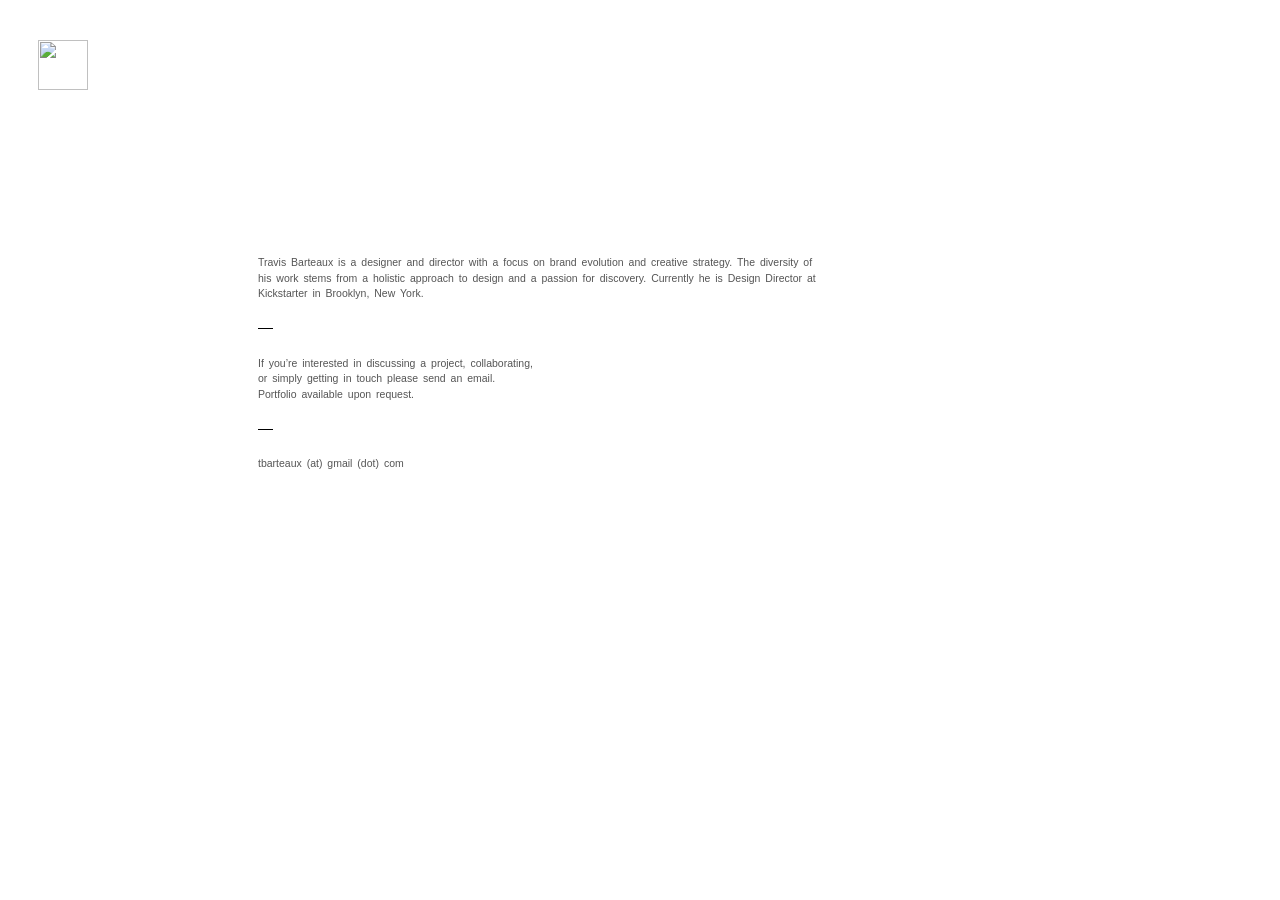
==== index.html @ b6873e74 "update profile text" ====
<!DOCTYPE  html>
<html>
<head>
  <meta charset="UTF-8">
  <link rel="stylesheet" type="text/css" href="css/styles.css">
  <title>travis barteaux</title>
</head>
<body>
  <img src="https://cloud.githubusercontent.com/assets/11380180/9763918/279981b4-56da-11e5-8349-0e5c886bb17f.png">
  <div class="magic-container">
    
      <p>
        Travis Barteaux is a designer and director with a focus on brand evolution and creative strategy. The diversity of his work stems from a holistic approach to design and a passion for discovery. Currently he is Design Director at Kickstarter in Brooklyn, New York. 
      </p><br>
      <div class="hr"></div><br>
    
   
      <p>
        If you’re interested in discussing a project, collaborating,<br>
    or simply getting in touch please send an email.<br>Portfolio available upon request.
      </p><br>
      <div class="hr"></div><br>
   
      <p>tbarteaux (at) gmail (dot) com</p><br>
    
  </div>
</body>
</html>
---- css/styles.css ----
body {font-family: Arial, Helvetica; font-size: 10.5px; line-height: 1.5;word-spacing:2px;color:#555;}
.magic-container {
  margin: 160px 0 0 250px;
}
p {width: 560px;}
.hr {height: 1px;width:15px;background-color:#000000;}
img {margin:32px 0 0 30px;width:50px;height:50px;}
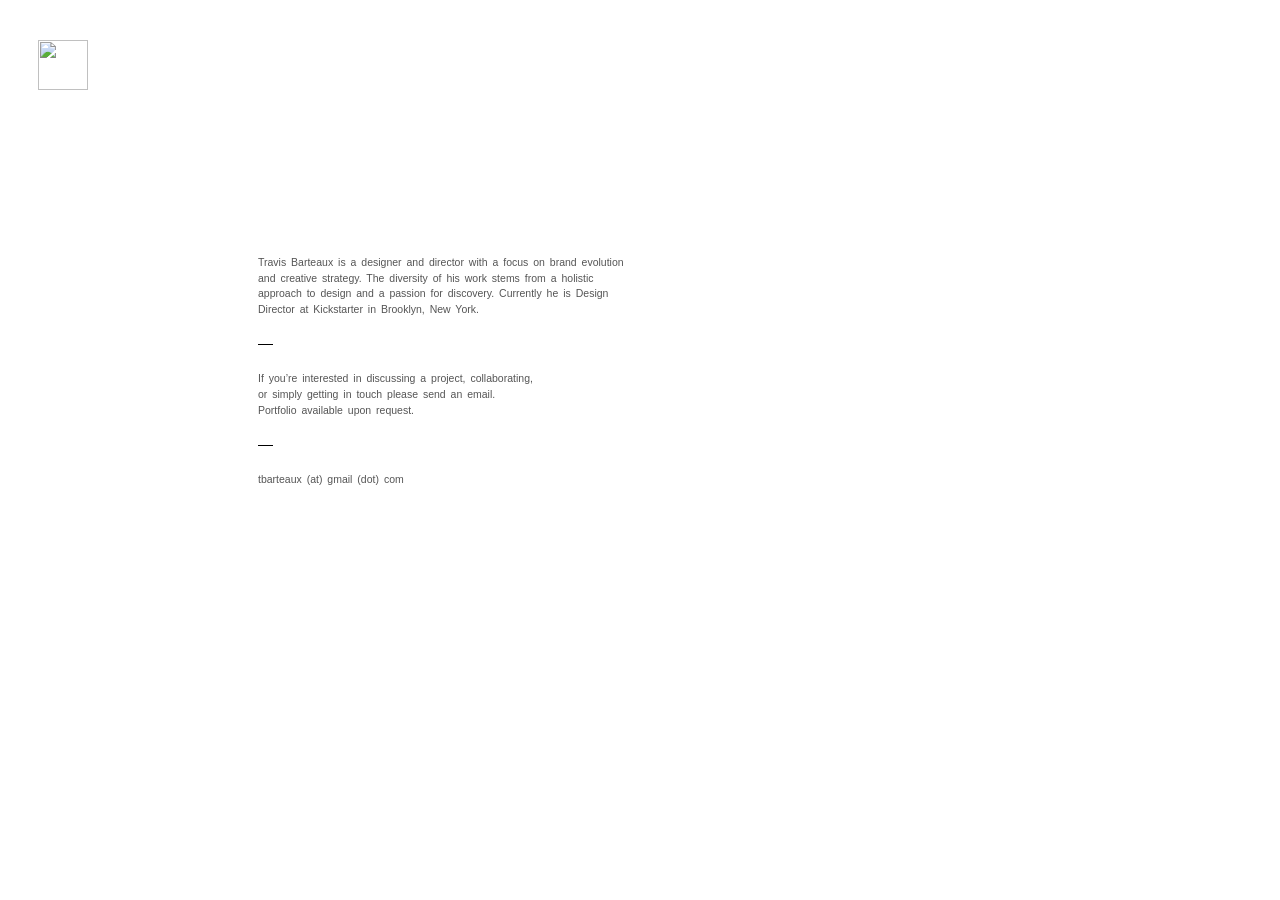
==== commit 512db8be: "update line break" ====
--- a/index.html
+++ b/index.html
@@ -10,7 +10,7 @@
   <div class="magic-container">
     
       <p>
-        Travis Barteaux is a designer and director with a focus on brand evolution and creative strategy. The diversity of his work stems from a holistic approach to design and a passion for discovery. Currently he is Design Director at Kickstarter in Brooklyn, New York. 
+        Travis Barteaux is a designer and director with a focus on brand evolution<br>and creative strategy. The diversity of his work stems from a holistic<br>approach to design and a passion for discovery. Currently he is Design<br>Director at Kickstarter in Brooklyn, New York. 
       </p><br>
       <div class="hr"></div><br>
     
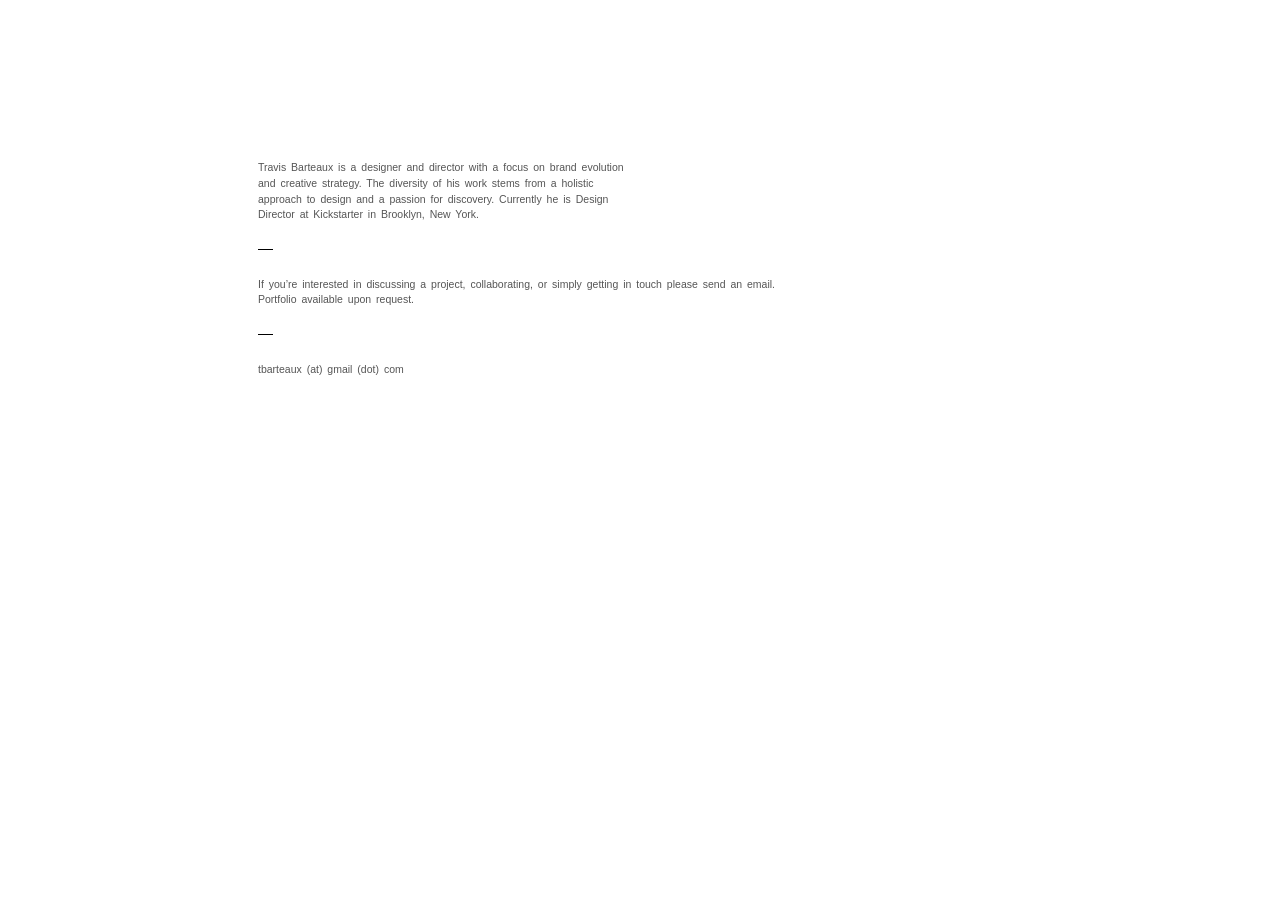
==== commit f557f150: "update line break" ====
--- a/index.html
+++ b/index.html
@@ -6,7 +6,6 @@
   <title>travis barteaux</title>
 </head>
 <body>
-  <img src="https://cloud.githubusercontent.com/assets/11380180/9763918/279981b4-56da-11e5-8349-0e5c886bb17f.png">
   <div class="magic-container">
     
       <p>
@@ -16,8 +15,8 @@
     
    
       <p>
-        If you’re interested in discussing a project, collaborating,<br>
-    or simply getting in touch please send an email.<br>Portfolio available upon request.
+        If you’re interested in discussing a project, collaborating,
+    or simply getting in touch please send an email. Portfolio available upon request.
       </p><br>
       <div class="hr"></div><br>
    
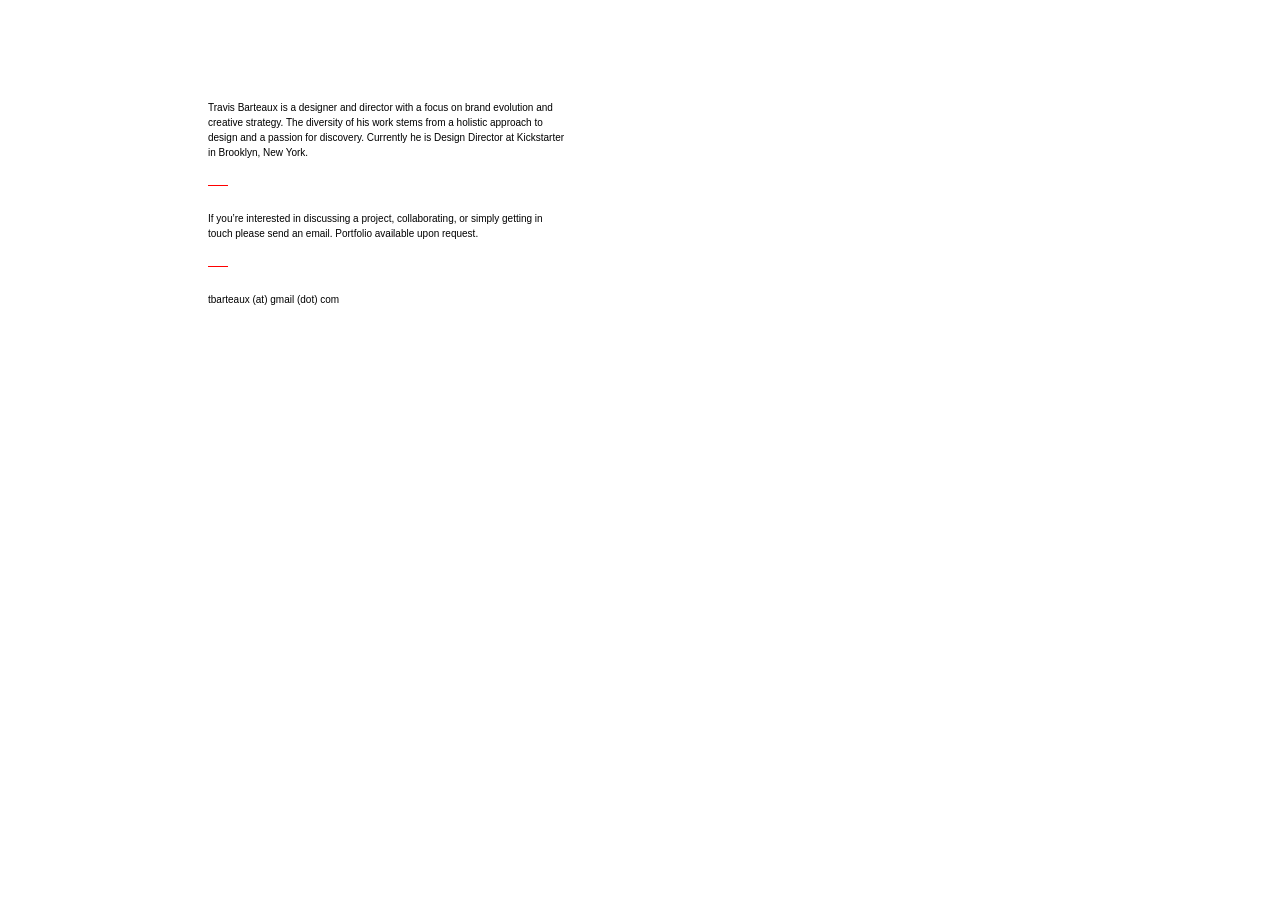
==== commit 082687a1: "add responsiveness" ====
--- a/index.html
+++ b/index.html
@@ -8,19 +8,19 @@
 <body>
   <div class="magic-container">
     
-      <p>
-        Travis Barteaux is a designer and director with a focus on brand evolution<br>and creative strategy. The diversity of his work stems from a holistic<br>approach to design and a passion for discovery. Currently he is Design<br>Director at Kickstarter in Brooklyn, New York. 
+      <p class="info">
+        Travis Barteaux is a designer and director with a focus on brand evolution and creative strategy. The diversity of his work stems from a holistic approach to design and a passion for discovery. Currently he is Design Director at Kickstarter in Brooklyn, New York. 
       </p><br>
       <div class="hr"></div><br>
     
    
-      <p>
+      <p class="info">
         If you’re interested in discussing a project, collaborating,
     or simply getting in touch please send an email. Portfolio available upon request.
       </p><br>
       <div class="hr"></div><br>
    
-      <p>tbarteaux (at) gmail (dot) com</p><br>
+      <p class="info">tbarteaux (at) gmail (dot) com</p><br>
     
   </div>
 </body>
--- a/css/styles.css
+++ b/css/styles.css
@@ -1,8 +1,47 @@
 
-body {font-family: Arial, Helvetica; font-size: 10.5px; line-height: 1.5;word-spacing:2px;color:#555;}
-.magic-container {
-  margin: 160px 0 0 250px;
+body { font-family: arial; font-size: 10px; line-height: 15px; }
+.magic-container { margin: 100px 0 0 200px; }
+.info { width: 34%; }
+.hr { height: 1px; width:20px; background-color: red; }
+
+@media screen and (max-width:1024px) {
+  .info {
+    width: 43%;
+  }
+  .hr {
+    margin-left: 20px;
+  }
 }
-p {width: 560px;}
-.hr {height: 1px;width:15px;background-color:#000000;}
-img {margin:32px 0 0 30px;width:50px;height:50px;}
+@media screen and (max-width:980px) {
+  .info {
+    width: 50%;
+  }
+  .hr {
+    margin-left: 20px;
+  }
+}
+@media screen and (max-width:700px){
+  .magic-container {
+    margin: 100px 0 0 0;
+  } 
+  .info {
+    padding: 0 20px;
+    width: 54%;
+  }
+  .hr {
+    margin-left: 20px;
+  }
+}
+
+@media screen and (max-width:480px){
+  .magic-container {
+    margin: 100px 0 0 0;
+  } 
+  .info {
+    padding: 0 20px;
+    width: 85%;
+  }
+  .hr {
+    margin-left: 20px;
+  }
+}
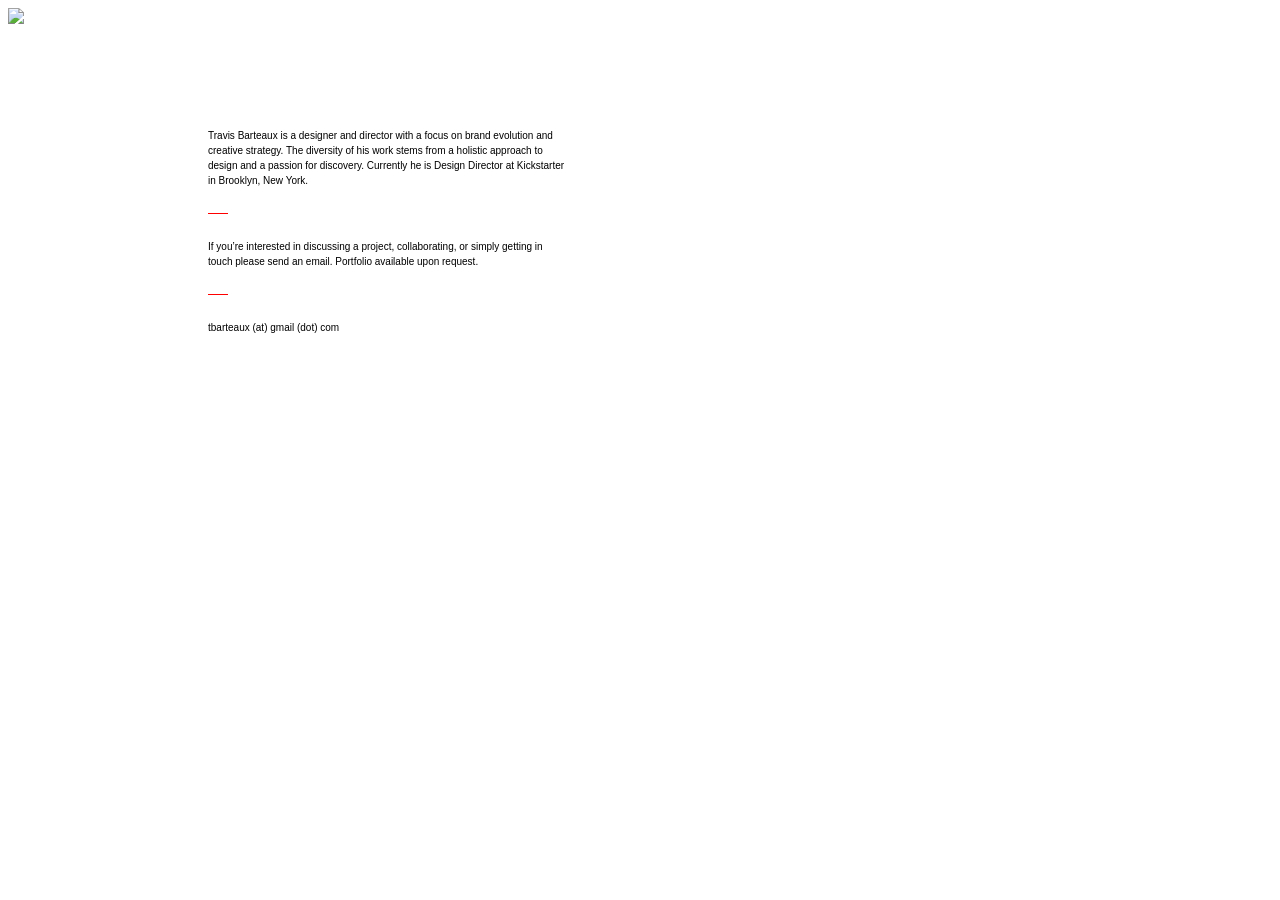
==== commit 20419bb4: "update responsiveness" ====
--- a/index.html
+++ b/index.html
@@ -6,21 +6,22 @@
   <title>travis barteaux</title>
 </head>
 <body>
+  <img src="https://cloud.githubusercontent.com/assets/11380180/9763918/279981b4-56da-11e5-8349-0e5c886bb17f.png">
   <div class="magic-container">
     
-      <p class="info">
-        Travis Barteaux is a designer and director with a focus on brand evolution and creative strategy. The diversity of his work stems from a holistic approach to design and a passion for discovery. Currently he is Design Director at Kickstarter in Brooklyn, New York. 
-      </p><br>
-      <div class="hr"></div><br>
-    
-   
-      <p class="info">
-        If you’re interested in discussing a project, collaborating,
-    or simply getting in touch please send an email. Portfolio available upon request.
-      </p><br>
-      <div class="hr"></div><br>
-   
-      <p class="info">tbarteaux (at) gmail (dot) com</p><br>
+    <p class="info">
+      Travis Barteaux is a designer and director with a focus on brand evolution and creative strategy. The diversity of his work stems from a holistic approach to design and a passion for discovery. Currently he is Design Director at Kickstarter in Brooklyn, New York. 
+    </p><br>
+    <div class="hr"></div><br>
+  
+
+    <p class="info">
+      If you’re interested in discussing a project, collaborating,
+  or simply getting in touch please send an email. Portfolio available upon request.
+    </p><br>
+    <div class="hr"></div><br>
+ 
+    <p class="info">tbarteaux (at) gmail (dot) com</p><br>
     
   </div>
 </body>
--- a/css/styles.css
+++ b/css/styles.css
@@ -1,4 +1,3 @@
-
 body { font-family: arial; font-size: 10px; line-height: 15px; }
 .magic-container { margin: 100px 0 0 200px; }
 .info { width: 34%; }
@@ -44,4 +43,5 @@
   .hr {
     margin-left: 20px;
   }
-}+}
+
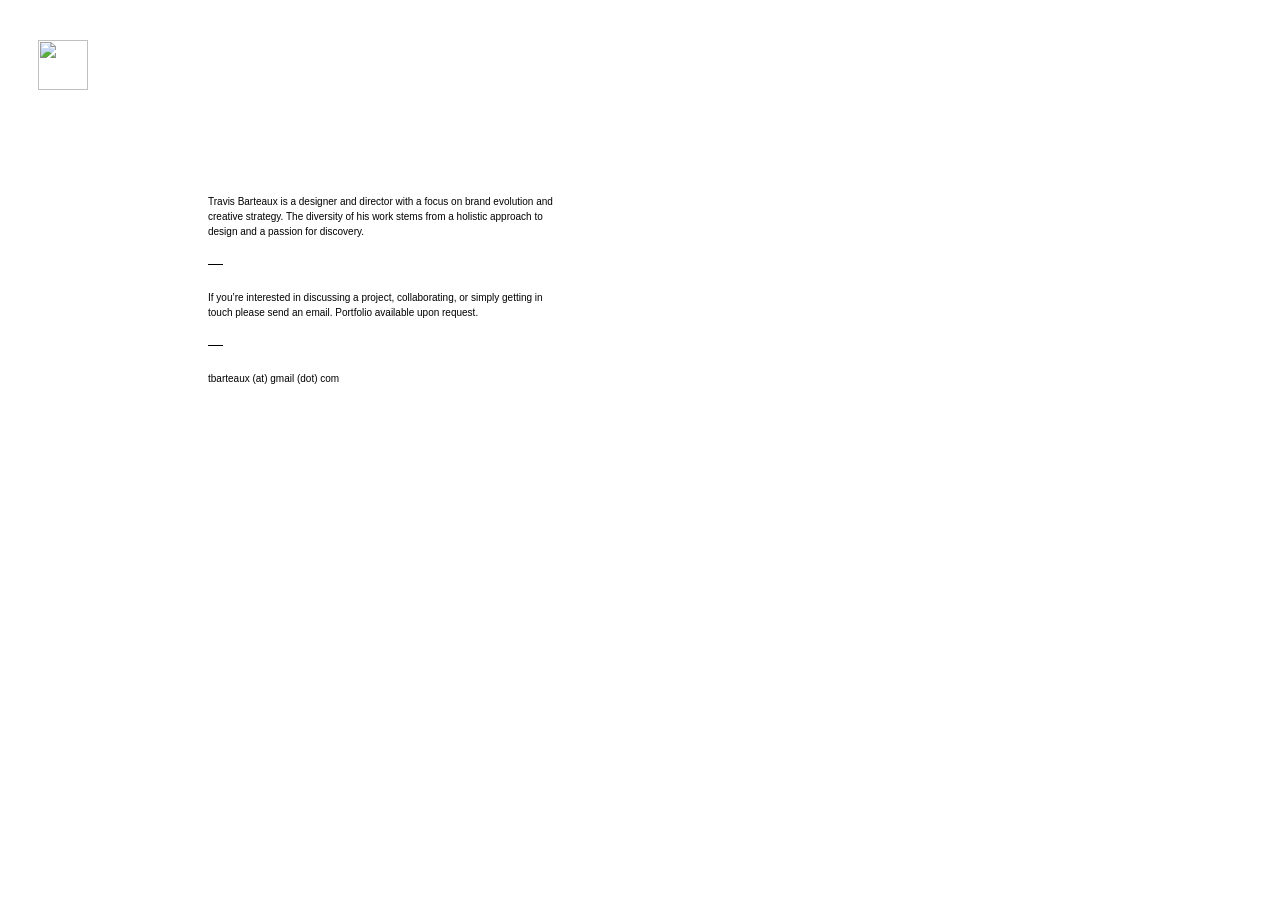
==== commit 95f4c452: "Remove current work part." ====
--- a/index.html
+++ b/index.html
@@ -10,7 +10,7 @@
   <div class="magic-container">
     
     <p class="info">
-      Travis Barteaux is a designer and director with a focus on brand evolution and creative strategy. The diversity of his work stems from a holistic approach to design and a passion for discovery. Currently he is Design Director at Kickstarter in Brooklyn, New York. 
+      Travis Barteaux is a designer and director with a focus on brand evolution and creative strategy. The diversity of his work stems from a holistic approach to design and a passion for discovery. 
     </p><br>
     <div class="hr"></div><br>
   
--- a/css/styles.css
+++ b/css/styles.css
@@ -1,22 +1,17 @@
 body { font-family: arial; font-size: 10px; line-height: 15px; }
 .magic-container { margin: 100px 0 0 200px; }
 .info { width: 34%; }
-.hr { height: 1px; width:20px; background-color: red; }
+.hr { height: 1px; width:15px; background-color: #000; }
+img { margin:32px 0 0 30px;width:50px;height:50px; }
 
 @media screen and (max-width:1024px) {
   .info {
     width: 43%;
   }
-  .hr {
-    margin-left: 20px;
-  }
 }
 @media screen and (max-width:980px) {
   .info {
     width: 50%;
-  }
-  .hr {
-    margin-left: 20px;
   }
 }
 @media screen and (max-width:700px){
@@ -24,11 +19,11 @@
     margin: 100px 0 0 0;
   } 
   .info {
-    padding: 0 20px;
+    padding: 0 30px;
     width: 54%;
   }
   .hr {
-    margin-left: 20px;
+    margin-left: 30px;
   }
 }
 
@@ -37,11 +32,11 @@
     margin: 100px 0 0 0;
   } 
   .info {
-    padding: 0 20px;
+    padding: 0 30px;
     width: 85%;
   }
   .hr {
-    margin-left: 20px;
+    margin-left: 30px;
   }
 }
 
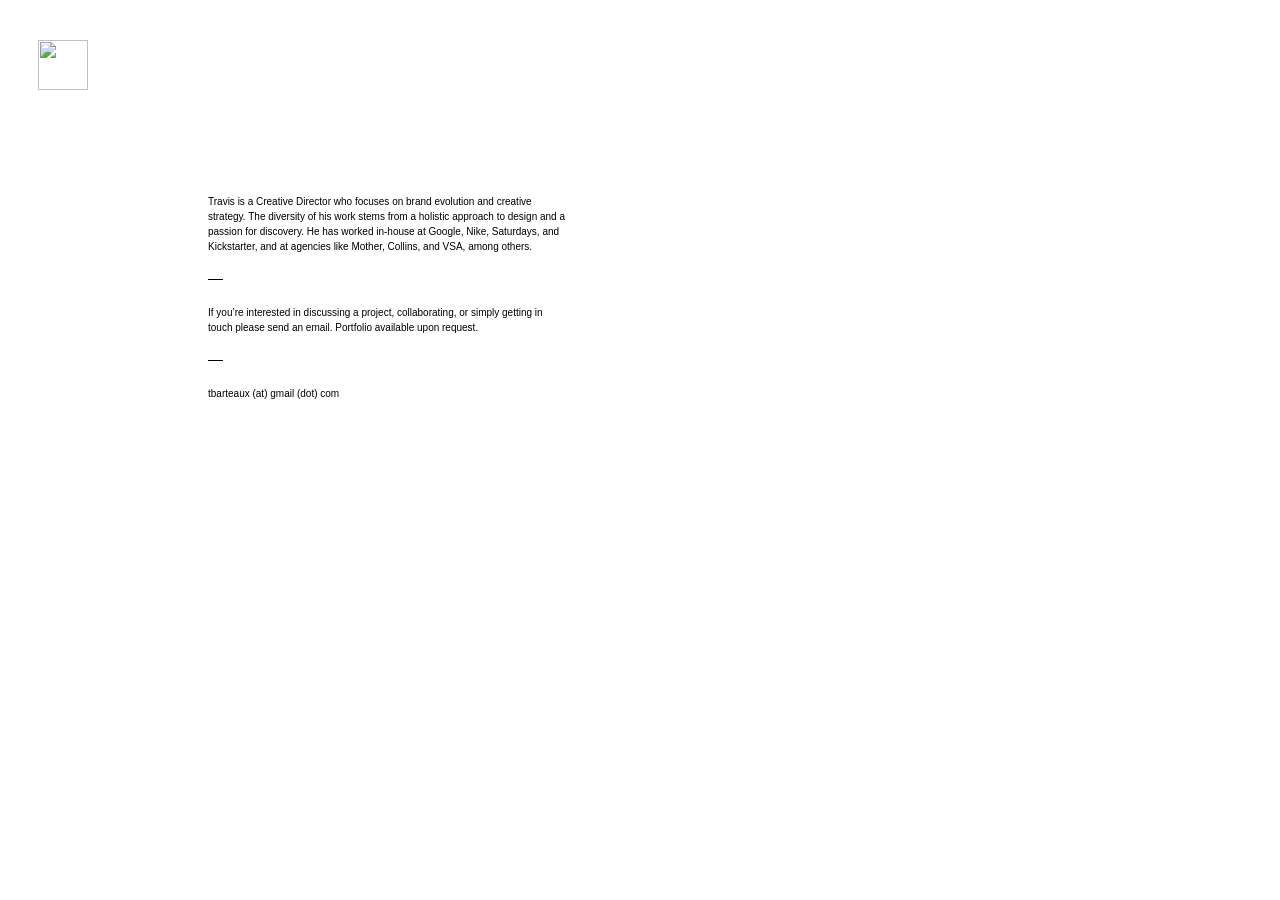
==== commit e999c409: "Update index.html" ====
--- a/index.html
+++ b/index.html
@@ -10,7 +10,7 @@
   <div class="magic-container">
     
     <p class="info">
-      Travis Barteaux is a designer and director with a focus on brand evolution and creative strategy. The diversity of his work stems from a holistic approach to design and a passion for discovery. 
+      Travis is a Creative Director who focuses on brand evolution and creative strategy. The diversity of his work stems from a holistic approach to design and a passion for discovery. He has worked in-house at Google, Nike, Saturdays, and Kickstarter, and at agencies like Mother, Collins, and VSA, among others. 
     </p><br>
     <div class="hr"></div><br>
   
